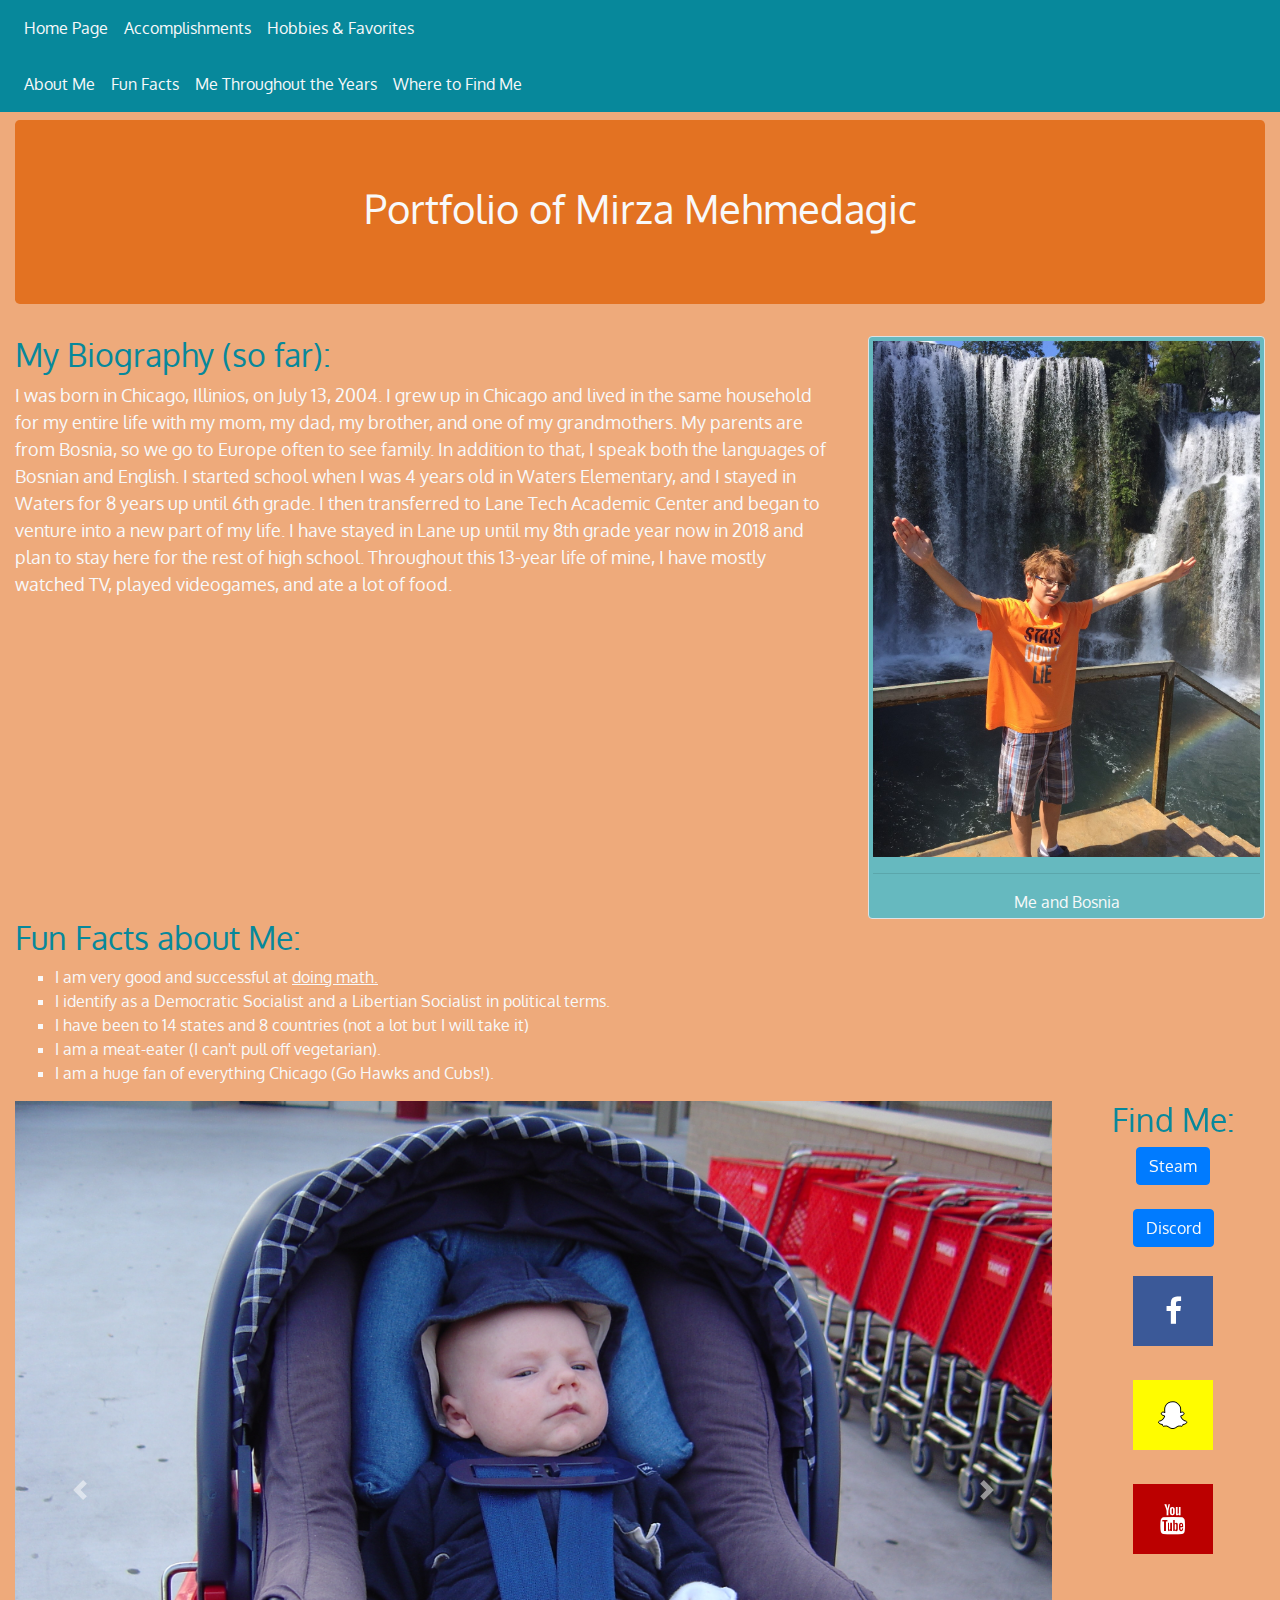
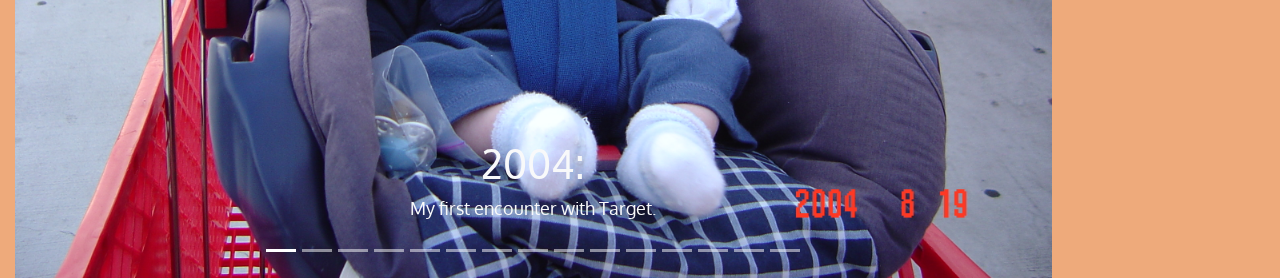
==== Final_Project/index.html @ c16de872 "First commit" ====
<!DOCTYPE html>
<html>

<head>
    <title>Home Page</title>
    <meta charset="utf-8">
    <meta name="viewport" content="width=device-width, initial-scale=1">
    <link rel="stylesheet" href="https://maxcdn.bootstrapcdn.com/bootstrap/4.0.0/css/bootstrap.min.css">
    <script src="https://ajax.googleapis.com/ajax/libs/jquery/3.3.1/jquery.min.js"></script>
    <script src="https://cdnjs.cloudflare.com/ajax/libs/popper.js/1.12.9/umd/popper.min.js"></script>
    <script src="https://maxcdn.bootstrapcdn.com/bootstrap/4.0.0/js/bootstrap.min.js"></script>
    <link rel="stylesheet" href="https://cdnjs.cloudflare.com/ajax/libs/font-awesome/4.7.0/css/font-awesome.min.css">
    <link href="https://fonts.googleapis.com/css?family=Oxygen" rel="stylesheet">
    <link rel="stylesheet" type="text/css" href="external.css">
    <style>
        #bio-text {
            font-size: 18px;
        }
    </style>
    <script>
        $(document).ready(function(){
            $('[data-toggle="popover"]').popover(); 
        });
    </script>
    <script>
        $(document).ready(function(){
            $('[data-toggle="tooltip"]').tooltip(); 
        });
    </script>
</head>

<body class="bg-tan" data-spy="scroll" data-target="#scrollspy" data-offset="50">
    <div class="fixed-top">
        <nav class="navbar navbar-expand-xl bg-teal" id="global-nav">
            <ul class="navbar-nav">
                <li class="nav-item"><a class="nav-link text-light" href="#">Home Page</a></li>
                <li class="nav-item"><a class="nav-link text-light" href="#">Accomplishments</a></li>
                <li class="nav-item"><a class="nav-link text-light" href="#">Hobbies & Favorites</a></li>
                <li class="nav-item"><a class="nav-link text-light" href="#"></a></li>
            </ul>
        </nav>
        <nav class="navbar navbar-expand-xl bg-teal" id="scrollspy">
            <ul class="navbar-nav">
                <li class="nav-item"><a class="nav-link text-light" href="#bio">About Me</a></li>
                <li class="nav-item"><a class="nav-link text-light" href="#fun-facts">Fun Facts</a></li>
                <li class="nav-item"><a class="nav-link text-light" href="#carousel">Me Throughout the Years</a></li>
                <li class="nav-item"><a class="nav-link text-light" href="#social-media">Where to Find Me</a></li>
            </ul>
        </nav>
    </div>
    <div>
        <br> <br> <br> <br> <br>
        <div class="container-fluid">
            <div class="jumbotron bg-tangerine text-light center-align">
                <h1>Portfolio of Mirza Mehmedagic</h1>
            </div>
        </div>
    </div>
    <div class="container-fluid" id="bio">
        <div class="row">
            <div class="col-xl-8" id="bio-text">
                <h2 class="text-teal">My Biography (so far):</h2>
                <p class="text-light">
                   I was born in  Chicago, Illinios, on July 13, 2004. I grew up in Chicago and lived in the same household for my entire life
                   with my mom, my dad, my brother, and one of my grandmothers. My parents are from Bosnia, so we go to Europe often to see family.
                   In addition to that, I speak both the languages of Bosnian and English. I started school when I was 4 years old in Waters Elementary, and I
                   stayed in Waters for 8 years up until 6th grade. I then transferred to Lane Tech Academic Center and began to venture into a new part of my 
                   life. I have stayed in Lane up until my 8th grade year now in 2018 and plan to stay here for the rest of high school. Throughout this 13-year life
                   of mine, I have mostly watched TV, played videogames, and ate a lot of food.
                </p>
            </div>
            <div class="col-xl-4 text-light" id="bio-img">
                <div class="img-thumbnail bg-powder center-align">
                    <img src="Pictures/prof_pic.jpg" class="img-fix">
                    <hr>
                    Me and Bosnia
                </div>
            </div>
        </div>
    </div>
    <div class="container-fluid" id="fun-facts">
        <h2 class="text-teal">Fun Facts about Me:</h2>
        <ul class="text-light" id="fun-facts-list">
            <li>I am very good and successful at <a class="text-light"><u>doing math.</u></a></li>
            <li>I identify as a Democratic Socialist and a Libertian Socialist in political terms.</li>
            <li>I have been to 14 states and 8 countries (not a lot but I will take it)</li>
            <li>I am a meat-eater (I can't pull off vegetarian).</li>
            <li>I am a huge fan of everything Chicago (Go Hawks and Cubs!).</li>
        </ul>
    </div>
    <div class="container-fluid">
        <div class="row">
            <div id="carousel" class="carousel slide col" data-ride="carousel">
                <ul class="carousel-indicators">
                    <li data-target="#carousel" data-slide-to="0" class="active"></li>
                    <li data-target="#carousel" data-slide-to="1"></li>
                    <li data-target="#carousel" data-slide-to="2"></li>
                    <li data-target="#carousel" data-slide-to="3"></li>
                    <li data-target="#carousel" data-slide-to="4"></li>
                    <li data-target="#carousel" data-slide-to="5"></li>
                    <li data-target="#carousel" data-slide-to="6"></li>
                    <li data-target="#carousel" data-slide-to="7"></li>
                    <li data-target="#carousel" data-slide-to="8"></li>
                    <li data-target="#carousel" data-slide-to="9"></li>
                    <li data-target="#carousel" data-slide-to="10"></li>
                    <li data-target="#carousel" data-slide-to="11"></li>
                    <li data-target="#carousel" data-slide-to="12"></li>
                    <li data-target="#carousel" data-slide-to="13"></li>
                    <li data-target="#carousel" data-slide-to="14"></li>
                </ul>
                <div class="carousel-inner">
                    <div class="carousel-item active">
                        <img src="Pictures/age0.jpg" a="">
                        <div class="carousel-caption text-light">
                            <h1>2004:</h1>
                            <p class="carousel-paragraph">My first encounter with Target.</p>
                        </div>
                    </div>
                    <div class="carousel-item">
                        <img src="Pictures/age1.jpg" a="">
                        <div class="carousel-caption text-light">
                            <h1>2005:</h1>
                            <p class="carousel-paragraph">I discover the camera.</p>
                        </div>
                    </div>
                    <div class="carousel-item">
                        <img src="Pictures/age2.jpg" a="">
                        <div class="carousel-caption text-dark">
                            <h1>2006:</h1>
                            <p class="carousel-paragraph">My first Halloween as a police officer.</p>
                        </div>
                    </div>
                    <div class="carousel-item">
                        <img src="Pictures/age3.jpg" a="">
                        <div class="carousel-caption text-light">
                            <h1>2007:</h1>
                            <p class="carousel-paragraph">I stand in the streets of Bosnia.</p>
                        </div>
                    </div>
                    <div class="carousel-item">
                        <img src="Pictures/age4.jpg" a="">
                        <div class="carousel-caption text-light">
                            <h1>2008:</h1>
                            <p class="carousel-paragraph">My first day of school.</p>
                        </div>
                    </div>
                    <div class="carousel-item">
                        <img src="Pictures/age5.jpg" a="">
                        <div class="carousel-caption text-light">
                            <h1>2009:</h1>
                            <p class="carousel-paragraph">I relax outside the pumpkin patch.</p>
                        </div>
                    </div>
                    <div class="carousel-item">
                        <img src="Pictures/age6.jpg" a="">
                        <div class="carousel-caption text-light">
                            <h1>2010:</h1>
                            <p class="carousel-paragraph">I watch the pigeons eat and fly in Bosnia.</p>
                        </div>
                    </div>
                    <div class="carousel-item">
                        <img src="Pictures/age7.jpg" a="">
                        <div class="carousel-caption text-light">
                            <h1>2011:</h1>
                            <p class="carousel-paragraph">I pick some fruit in the summer.</p>
                        </div>
                    </div>
                    <div class="carousel-item">
                        <img src="Pictures/age8.jpg" a="">
                        <div class="carousel-caption text-dark">
                            <h1>2012:</h1>
                            <p class="carousel-paragraph">I just stand in my hallway.</p>
                        </div>
                    </div>
                    <div class="carousel-item">
                        <img src="Pictures/age9.jpg" a="">
                        <div class="carousel-caption text-light">
                            <h1>2013:</h1>
                            <p class="carousel-paragraph">I celebrate my ninth birthday.</p>
                        </div>
                    </div>
                    <div class="carousel-item">
                        <img src="Pictures/age10.jpg" a="">
                        <div class="carousel-caption text-light">
                            <h1>2014:</h1>
                            <p class="carousel-paragraph">I celebrate my tenth birthday.</p>
                        </div>
                    </div>
                    <div class="carousel-item">
                        <img src="Pictures/age11.jpg" a="">
                        <div class="carousel-caption text-light">
                            <h1>2015:</h1>
                            <p class="carousel-paragraph">I explore Chicago.</p>
                        </div>
                    </div>
                    <div class="carousel-item">
                        <img src="Pictures/age12.jpg" a="">
                        <div class="carousel-caption text-light">
                            <h1>2016:</h1>
                            <p class="carousel-paragraph">I hike with my family in the woods.</p>
                        </div>
                    </div>
                    <div class="carousel-item">
                        <img src="Pictures/age13.jpg" a="">
                        <div class="carousel-caption text-light">
                            <h1>2017:</h1>
                            <p class="carousel-paragraph">I go to summer camp recognizing an important historical event.</p>
                        </div>
                    </div>
                    <div class="carousel-item">
                        <img src="Pictures/age14.jpg" a="">
                        <div class="carousel-caption text-light">
                            <h1>2018:</h1>
                            <p class="carousel-paragraph">I support DREAMers.</p>
                        </div>
                    </div>
                </div>
                <a class="carousel-control-prev" href="#carousel" data-slide="prev">
                    <span class="carousel-control-prev-icon"></span>
                </a>
                <a class="carousel-control-next" href="#carousel" data-slide="next">
                    <span class="carousel-control-next-icon"></span>
                </a>
            </div>
            <div class="col-xl-2 center-align" id="social-media">
                <h2 class="text-teal">Find Me:</h2>
                <a class="btn btn-primary text-light" data-toggle="popover" data-placement="left" title="Steam Info:" data-content="User: MM13">Steam</a> <br> <br>
                <a class="btn btn-primary text-light" data-toggle="popover" data-placement="left" title="Discord Info:" data-content="User: MM13  Tag: #7228">Discord</a> <br> <br>
                <a href="#" class="fa fa-facebook"></a> <br> <br>
                <a href="#" class="fa fa-snapchat-ghost"></a> <br> <br>
                <a href="#" class="fa fa-youtube" data-toggle="tooltip" data-placement="top" title="No vids though :P"></a>
            </div>
        </div>
    </div>
</body>

</html>
---- Final_Project/external.css ----
.bg-tangerine {
    background-color: #E37222;
}

.bg-teal {
    background-color: #07889B;
}

.bg-powder {
    background-color: #66B9BF;
}

.bg-tan {
    background-color: #EEAA7B;
}

.text-tangerine {
    color: #E37222;
}

.text-teal {
    color: #07889B;
}

.text-powder {
    color: #66B9BF;
}

.text-tan {
    color: #EEAA7B;
}

.left-align {
    text-align: left;
}

.center-align {
    text-align: center;
}

.right-align {
    text-align: right;
}

.fa {
  padding: 20px;
  font-size: 30px;
  width: 80px;
  text-align: center;
  text-decoration: none;
  margin: 5px 2px;
}

.fa:hover {
    opacity: 0.7;
    color: white;
}

.fa-facebook {
  background: #3B5998;
  color: white;
}

.fa-snapchat-ghost {
  background: #fffc00;
  color: white;
  text-shadow: -1px 0 black, 0 1px black, 1px 0 black, 0 -1px black;
}

.fa-youtube {
  background: #bb0000;
  color: white;
}

.carousel-inner img {
    width: 100%;
    height: 100%;
}

.img-fix {
    width: 100%;
}

#fun-facts-list {
    list-style: square;
}

body {
    font-family: 'Oxygen';
}

.carousel-paragraph {
    font-size: 18px;
}
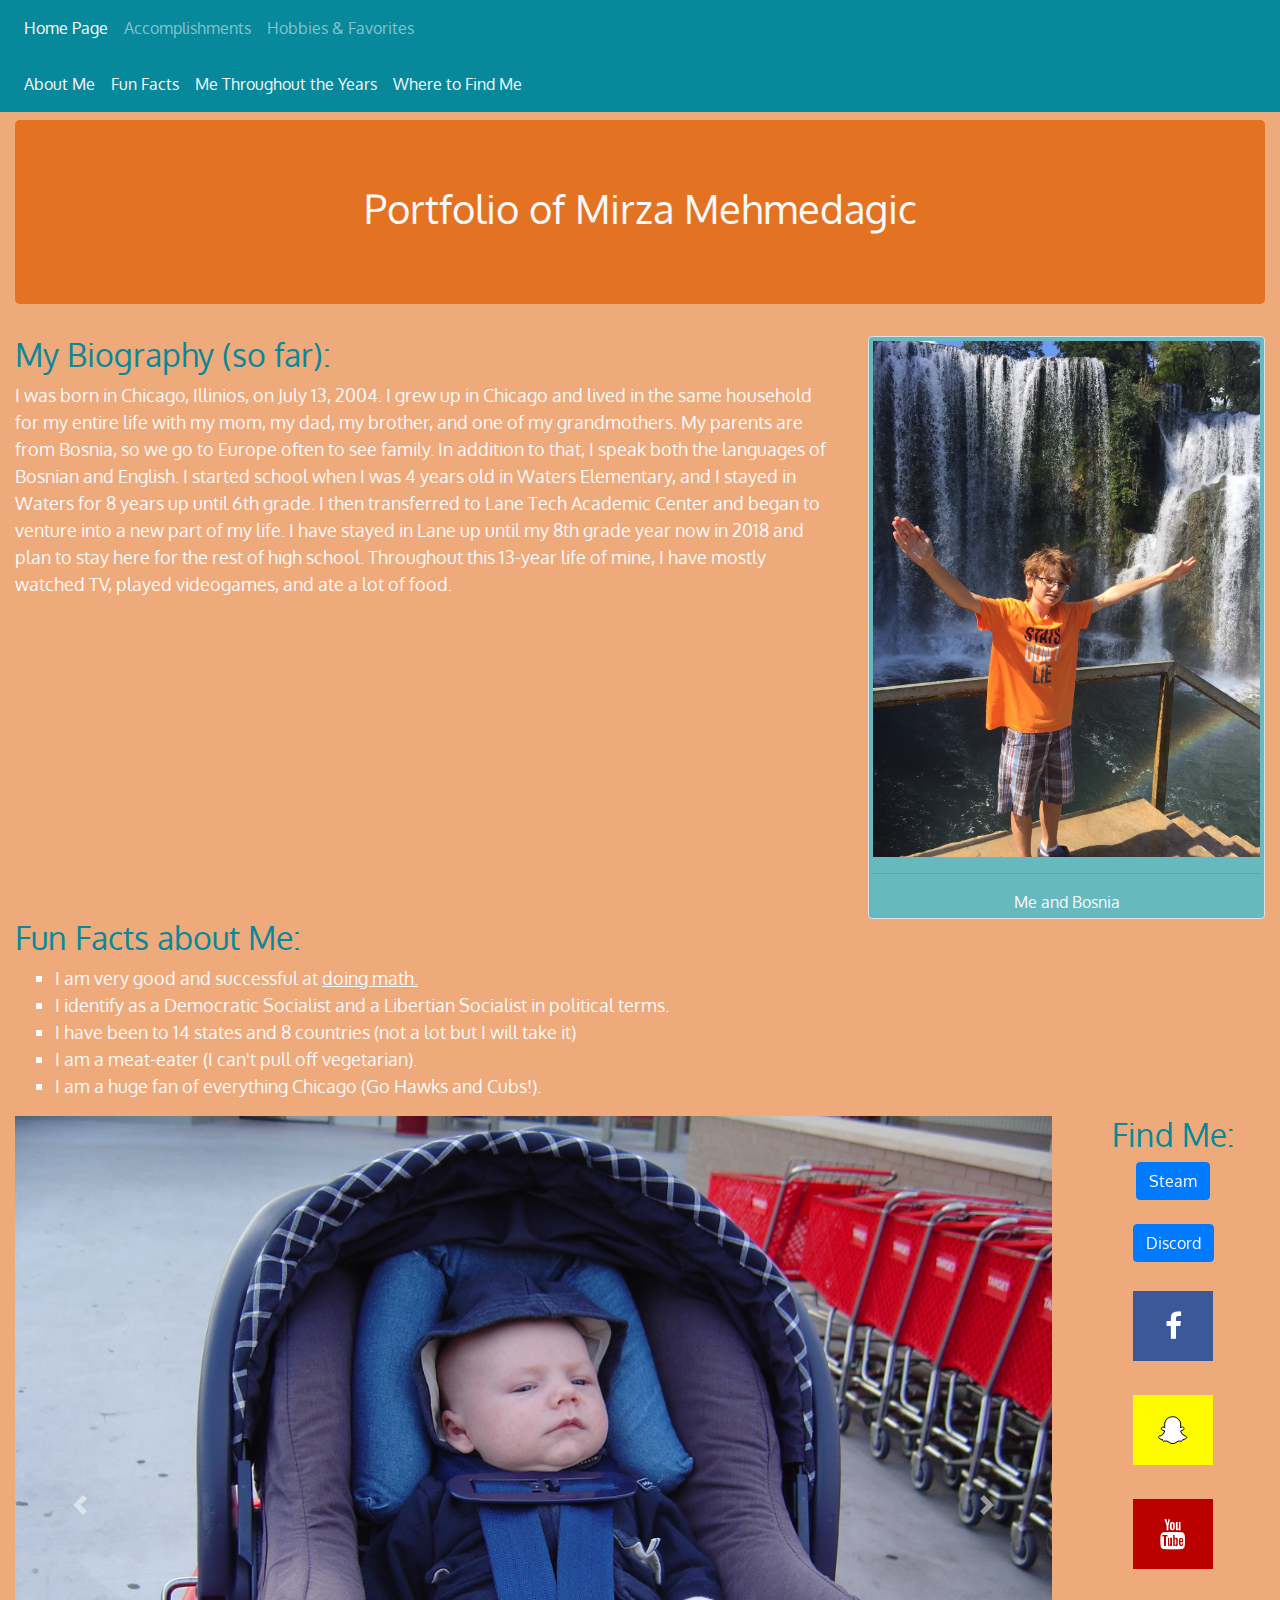
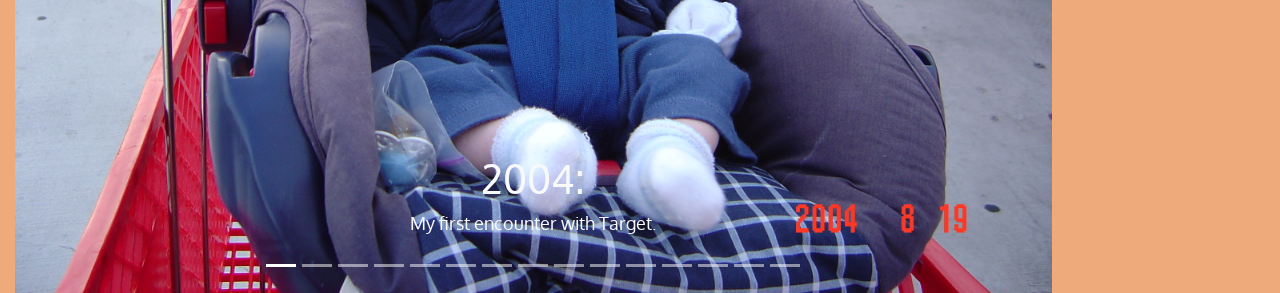
==== commit 9ffa6202: "First commit" ====
--- a/Final_Project/index.html
+++ b/Final_Project/index.html
@@ -16,6 +16,10 @@
         #bio-text {
             font-size: 18px;
         }
+        
+        #fun-facts-list {
+            font-size: 18px;
+        }
     </style>
     <script>
         $(document).ready(function(){
@@ -31,15 +35,14 @@
 
 <body class="bg-tan" data-spy="scroll" data-target="#scrollspy" data-offset="50">
     <div class="fixed-top">
-        <nav class="navbar navbar-expand-xl bg-teal" id="global-nav">
+        <nav class="navbar navbar-expand-xl bg-teal navbar-dark" id="global-nav">
             <ul class="navbar-nav">
-                <li class="nav-item"><a class="nav-link text-light" href="#">Home Page</a></li>
-                <li class="nav-item"><a class="nav-link text-light" href="#">Accomplishments</a></li>
-                <li class="nav-item"><a class="nav-link text-light" href="#">Hobbies & Favorites</a></li>
-                <li class="nav-item"><a class="nav-link text-light" href="#"></a></li>
+                <li class="nav-item"><a class="nav-link active" href="#">Home Page</a></li>
+                <li class="nav-item"><a class="nav-link" href="#">Accomplishments</a></li>
+                <li class="nav-item"><a class="nav-link" href="#">Hobbies & Favorites</a></li>
             </ul>
         </nav>
-        <nav class="navbar navbar-expand-xl bg-teal" id="scrollspy">
+        <nav class="navbar navbar-expand-xl bg-teal navbar-dark" id="scrollspy">
             <ul class="navbar-nav">
                 <li class="nav-item"><a class="nav-link text-light" href="#bio">About Me</a></li>
                 <li class="nav-item"><a class="nav-link text-light" href="#fun-facts">Fun Facts</a></li>
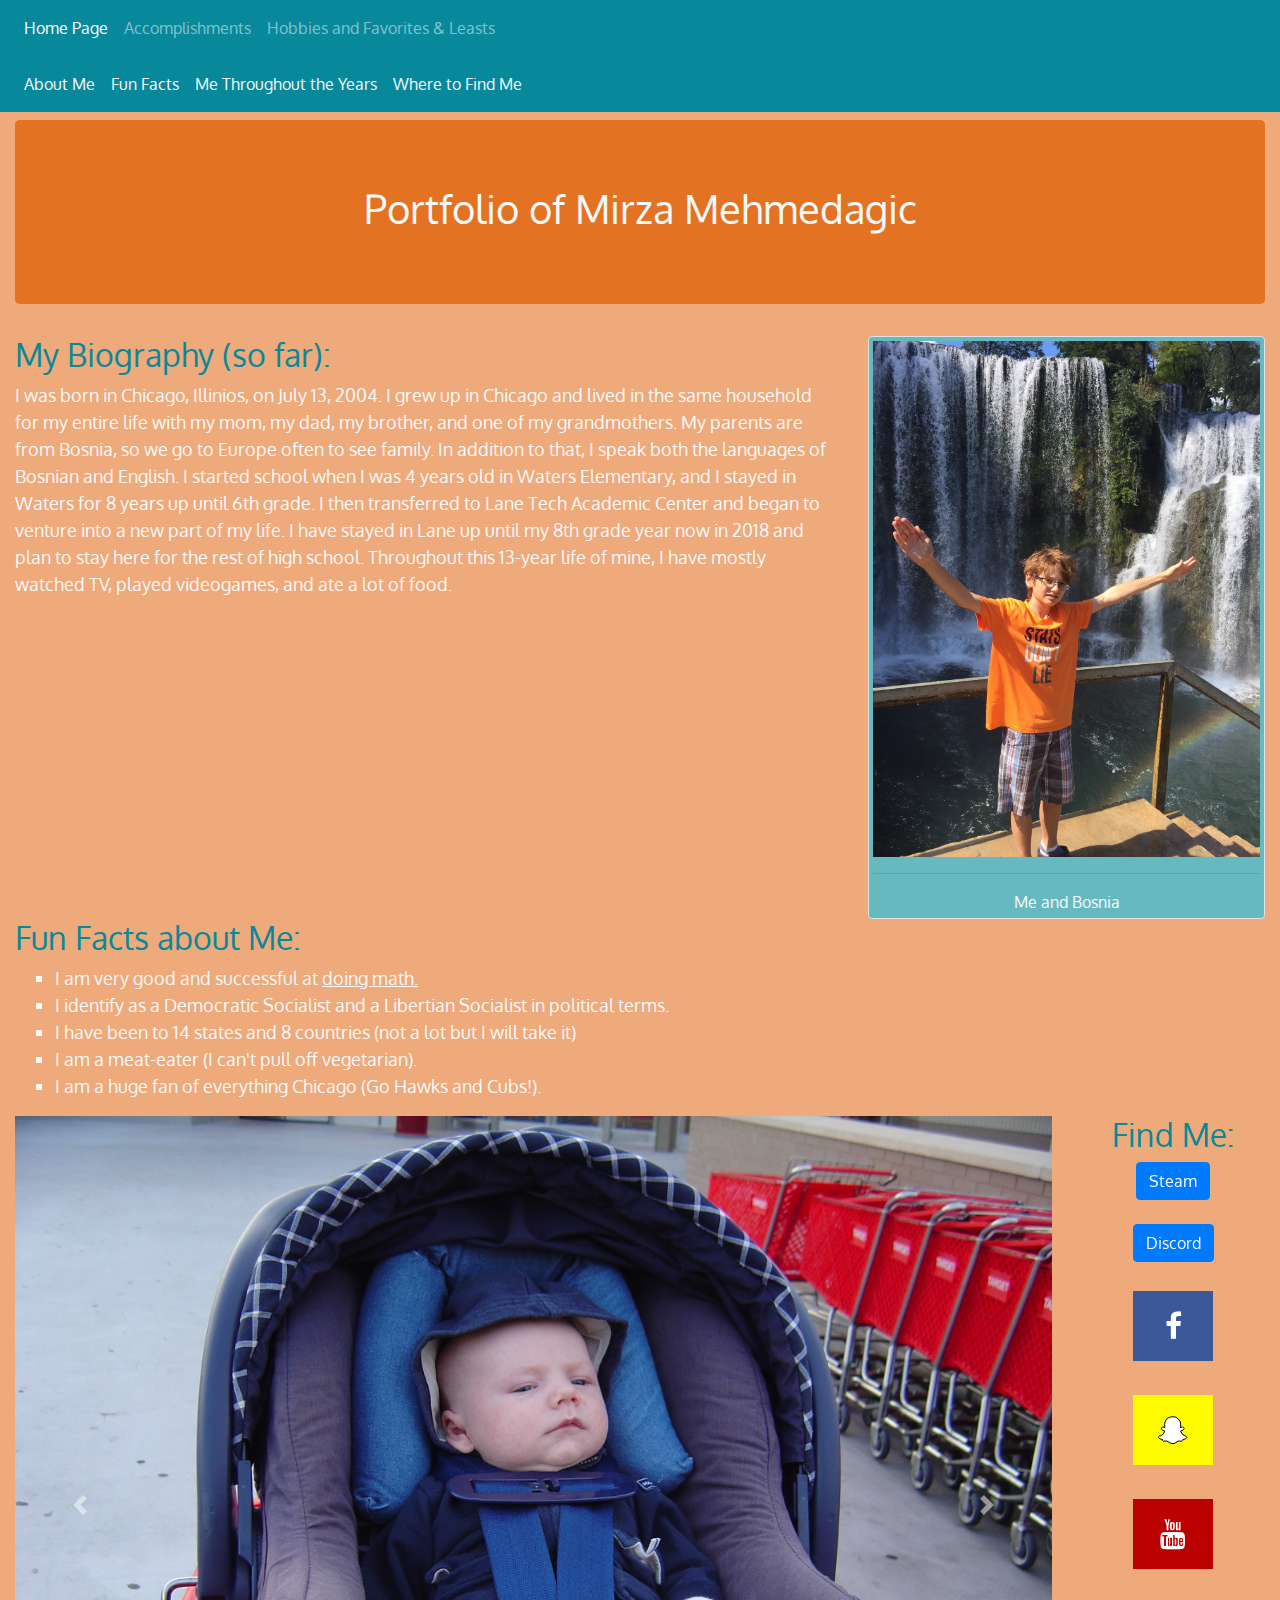
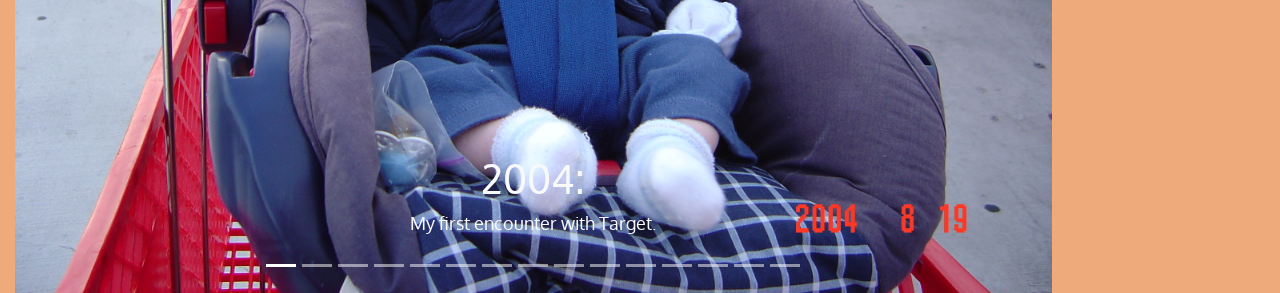
==== commit f84b3e68: "First commit" ====
--- a/Final_Project/index.html
+++ b/Final_Project/index.html
@@ -13,12 +13,9 @@
     <link href="https://fonts.googleapis.com/css?family=Oxygen" rel="stylesheet">
     <link rel="stylesheet" type="text/css" href="external.css">
     <style>
-        #bio-text {
-            font-size: 18px;
-        }
-        
         #fun-facts-list {
             font-size: 18px;
+            list-style: square;
         }
     </style>
     <script>
@@ -38,8 +35,8 @@
         <nav class="navbar navbar-expand-xl bg-teal navbar-dark" id="global-nav">
             <ul class="navbar-nav">
                 <li class="nav-item"><a class="nav-link active" href="#">Home Page</a></li>
-                <li class="nav-item"><a class="nav-link" href="#">Accomplishments</a></li>
-                <li class="nav-item"><a class="nav-link" href="#">Hobbies & Favorites</a></li>
+                <li class="nav-item"><a class="nav-link" href="https://mmehmedagic.github.io/ecs81718/Final_Project/page2.html">Accomplishments</a></li>
+                <li class="nav-item"><a class="nav-link" href="https://mmehmedagic.github.io/ecs81718/Final_Project/page3.html">Hobbies and Favorites & Leasts</a></li>
             </ul>
         </nav>
         <nav class="navbar navbar-expand-xl bg-teal navbar-dark" id="scrollspy">
@@ -63,7 +60,7 @@
         <div class="row">
             <div class="col-xl-8" id="bio-text">
                 <h2 class="text-teal">My Biography (so far):</h2>
-                <p class="text-light">
+                <p class="text-light info-paragraph">
                    I was born in  Chicago, Illinios, on July 13, 2004. I grew up in Chicago and lived in the same household for my entire life
                    with my mom, my dad, my brother, and one of my grandmothers. My parents are from Bosnia, so we go to Europe often to see family.
                    In addition to that, I speak both the languages of Bosnian and English. I started school when I was 4 years old in Waters Elementary, and I
--- a/Final_Project/external.css
+++ b/Final_Project/external.css
@@ -81,14 +81,14 @@
     width: 100%;
 }
 
-#fun-facts-list {
-    list-style: square;
-}
-
 body {
     font-family: 'Oxygen';
 }
 
 .carousel-paragraph {
     font-size: 18px;
+}
+
+.info-paragraph {
+    font-size: 18px;
 }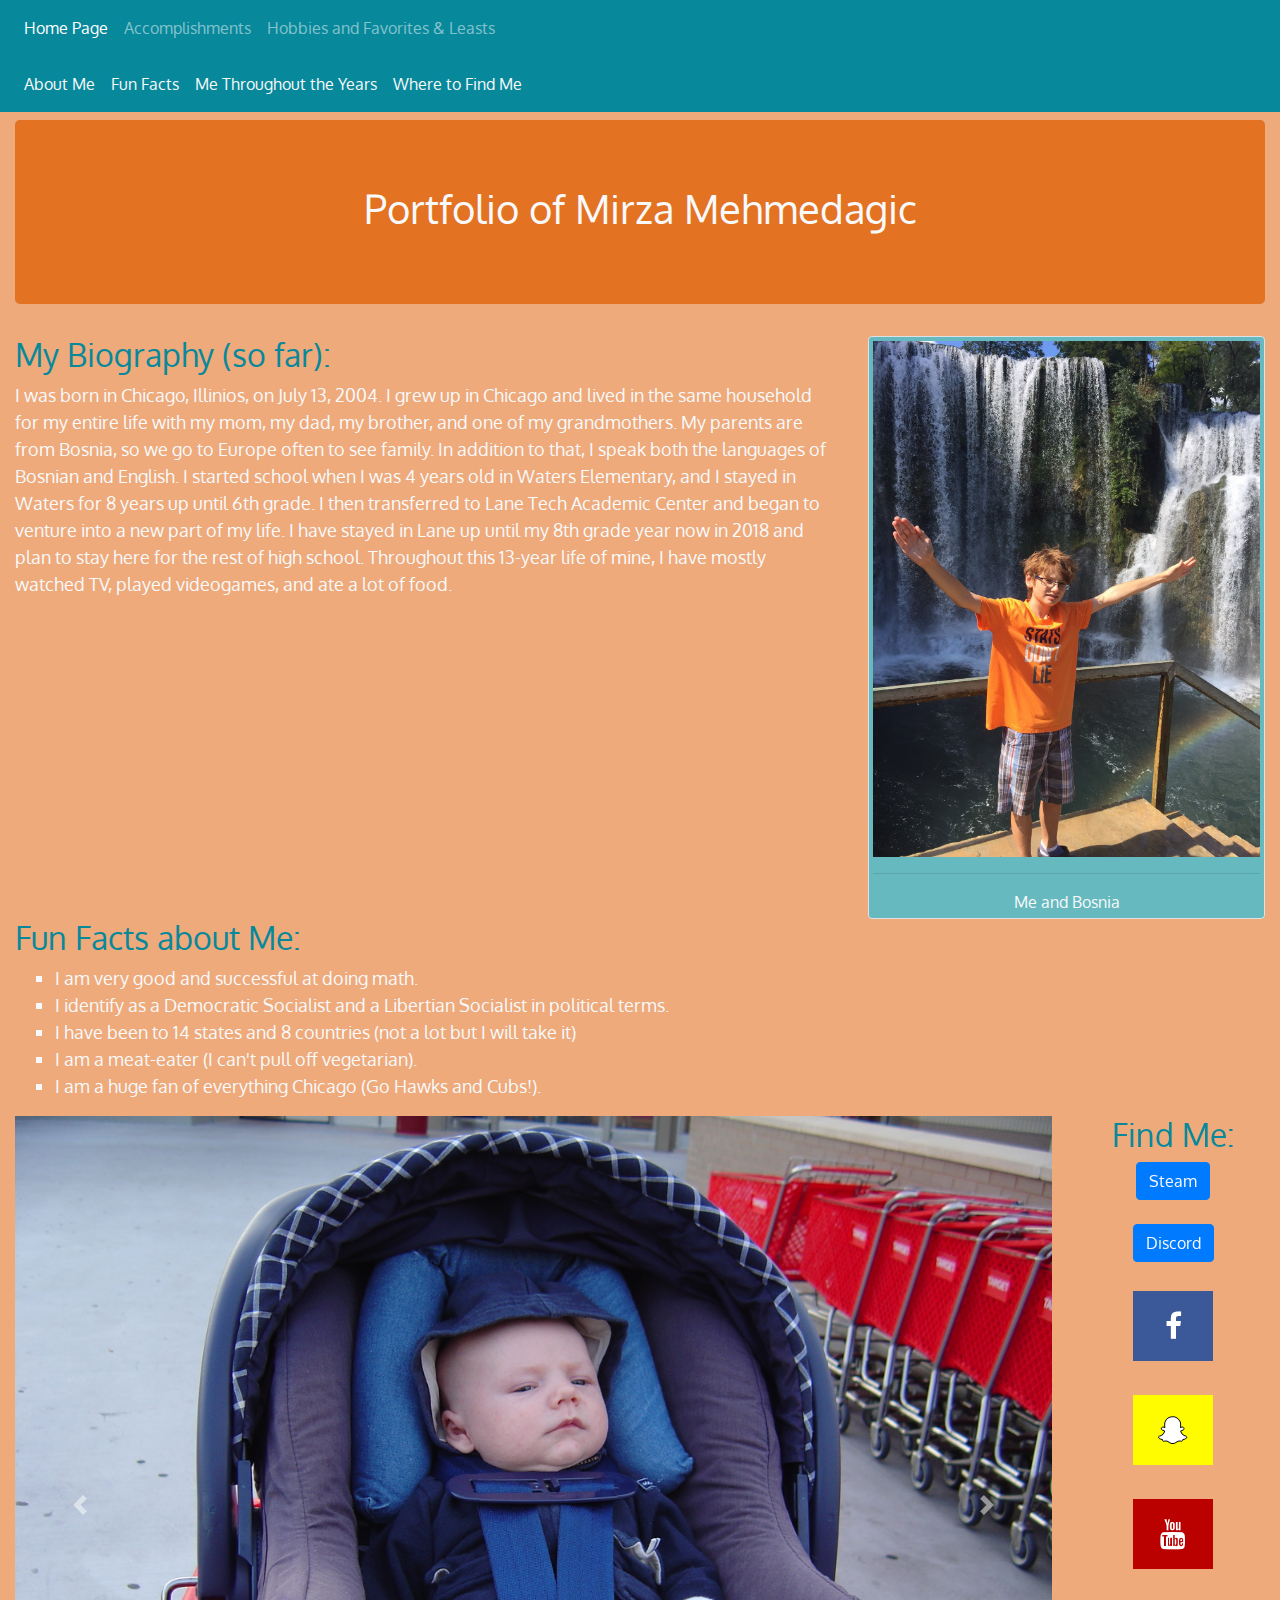
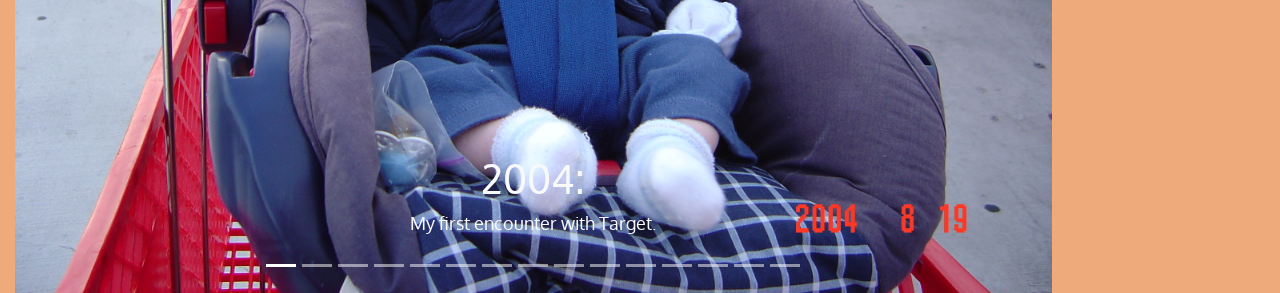
==== commit 42d3acb6: "First commit" ====
--- a/Final_Project/index.html
+++ b/Final_Project/index.html
@@ -81,7 +81,7 @@
     <div class="container-fluid" id="fun-facts">
         <h2 class="text-teal">Fun Facts about Me:</h2>
         <ul class="text-light" id="fun-facts-list">
-            <li>I am very good and successful at <a class="text-light"><u>doing math.</u></a></li>
+            <li>I am very good and successful at <a class="text-light" href="https://mmehmedagic.github.io/ecs81718/Final_Project/page2.html">doing math.</a></li>
             <li>I identify as a Democratic Socialist and a Libertian Socialist in political terms.</li>
             <li>I have been to 14 states and 8 countries (not a lot but I will take it)</li>
             <li>I am a meat-eater (I can't pull off vegetarian).</li>
--- a/Final_Project/external.css
+++ b/Final_Project/external.css
@@ -91,4 +91,8 @@
 
 .info-paragraph {
     font-size: 18px;
+}
+
+.list-fix {
+    font-size: 18px;
 }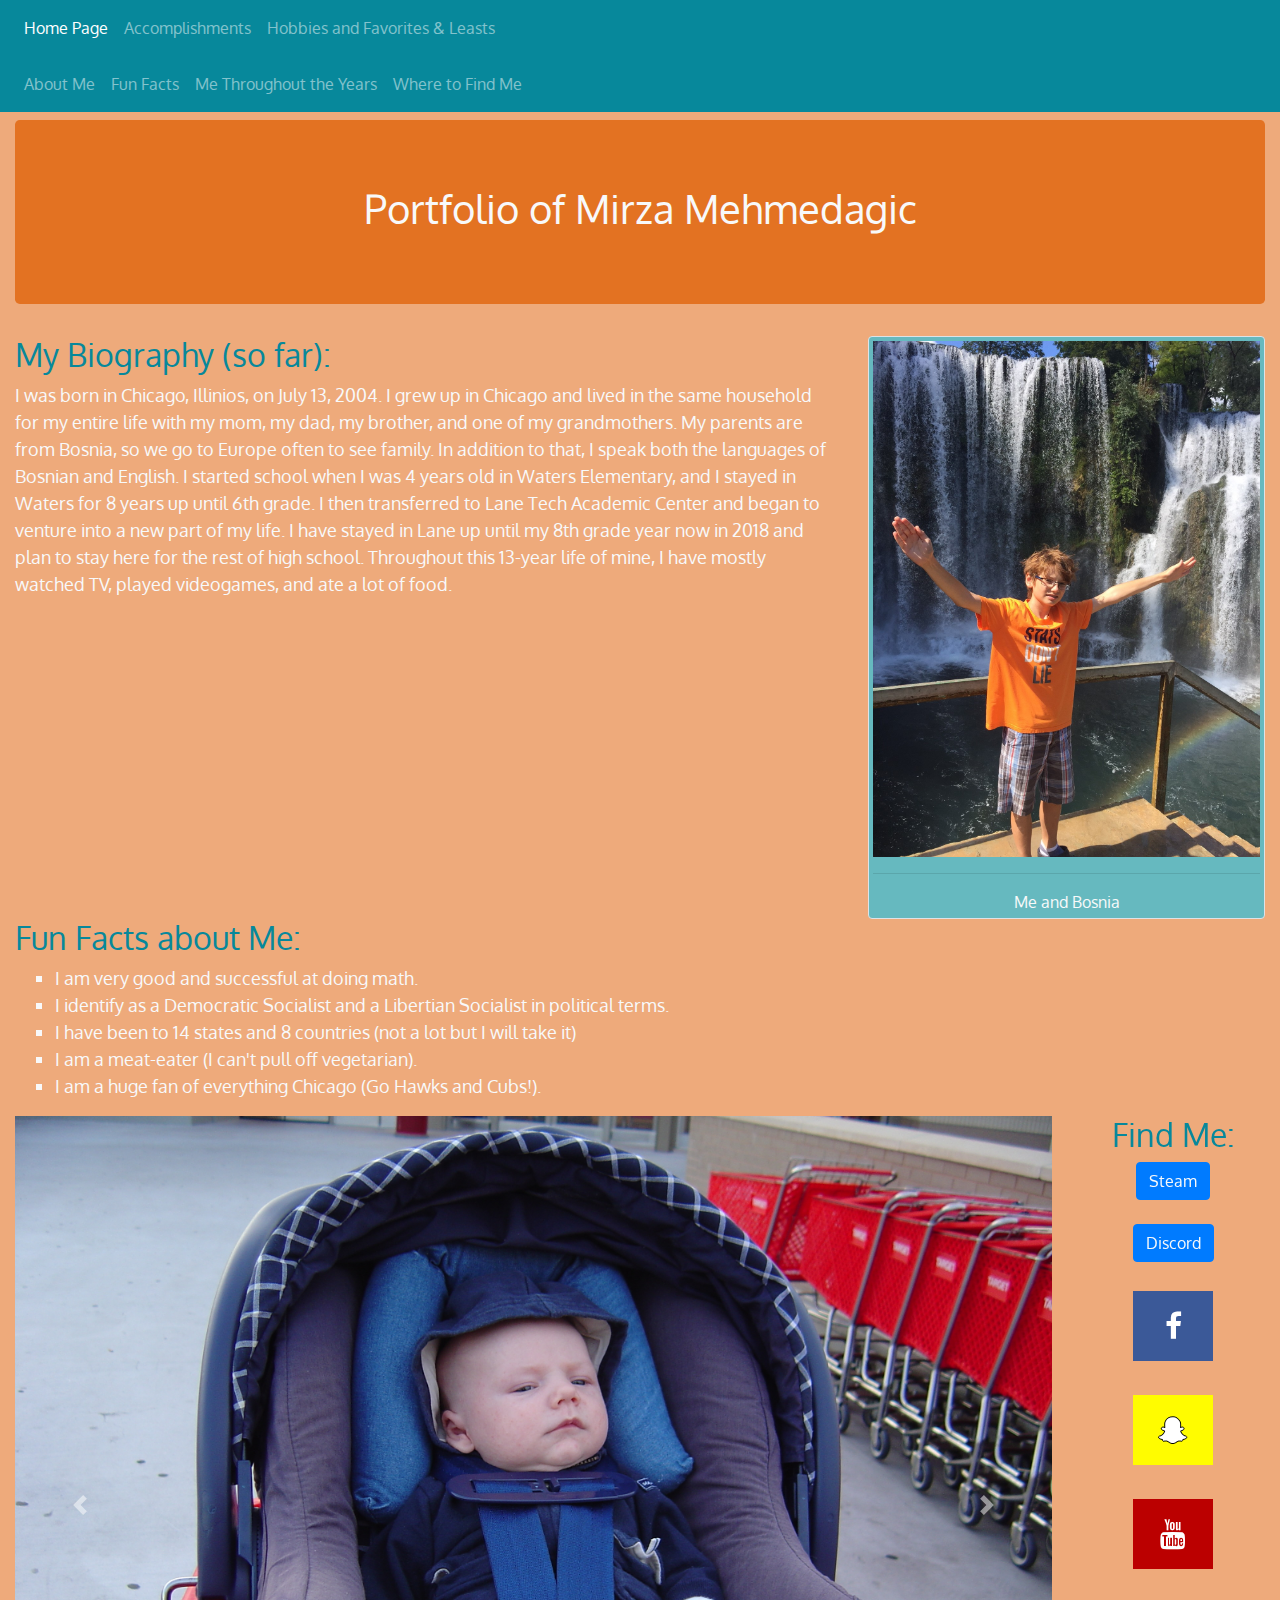
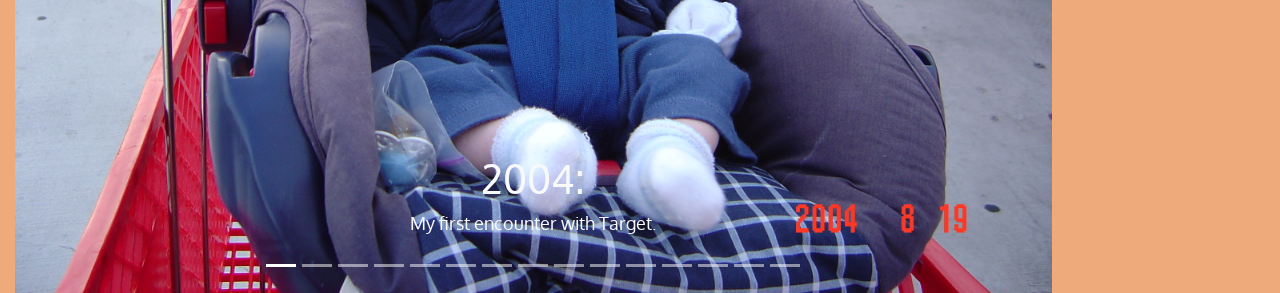
==== commit d1a30029: "First commit" ====
--- a/Final_Project/index.html
+++ b/Final_Project/index.html
@@ -39,12 +39,12 @@
                 <li class="nav-item"><a class="nav-link" href="https://mmehmedagic.github.io/ecs81718/Final_Project/page3.html">Hobbies and Favorites & Leasts</a></li>
             </ul>
         </nav>
-        <nav class="navbar navbar-expand-xl bg-teal navbar-dark" id="scrollspy">
+        <nav class="navbar navbar-expand-xl bg-teal navbar-dark" id="scrollspy">  
             <ul class="navbar-nav">
-                <li class="nav-item"><a class="nav-link text-light" href="#bio">About Me</a></li>
-                <li class="nav-item"><a class="nav-link text-light" href="#fun-facts">Fun Facts</a></li>
-                <li class="nav-item"><a class="nav-link text-light" href="#carousel">Me Throughout the Years</a></li>
-                <li class="nav-item"><a class="nav-link text-light" href="#social-media">Where to Find Me</a></li>
+                <li class="nav-item"><a class="nav-link" href="#bio">About Me</a></li>
+                <li class="nav-item"><a class="nav-link" href="#fun-facts">Fun Facts</a></li>
+                <li class="nav-item"><a class="nav-link" href="#carousel">Me Throughout the Years</a></li>
+                <li class="nav-item"><a class="nav-link" href="#social-media">Where to Find Me</a></li>
             </ul>
         </nav>
     </div>
--- a/Final_Project/external.css
+++ b/Final_Project/external.css
@@ -95,4 +95,5 @@
 
 .list-fix {
     font-size: 18px;
+    list-style-type: decimal;
 }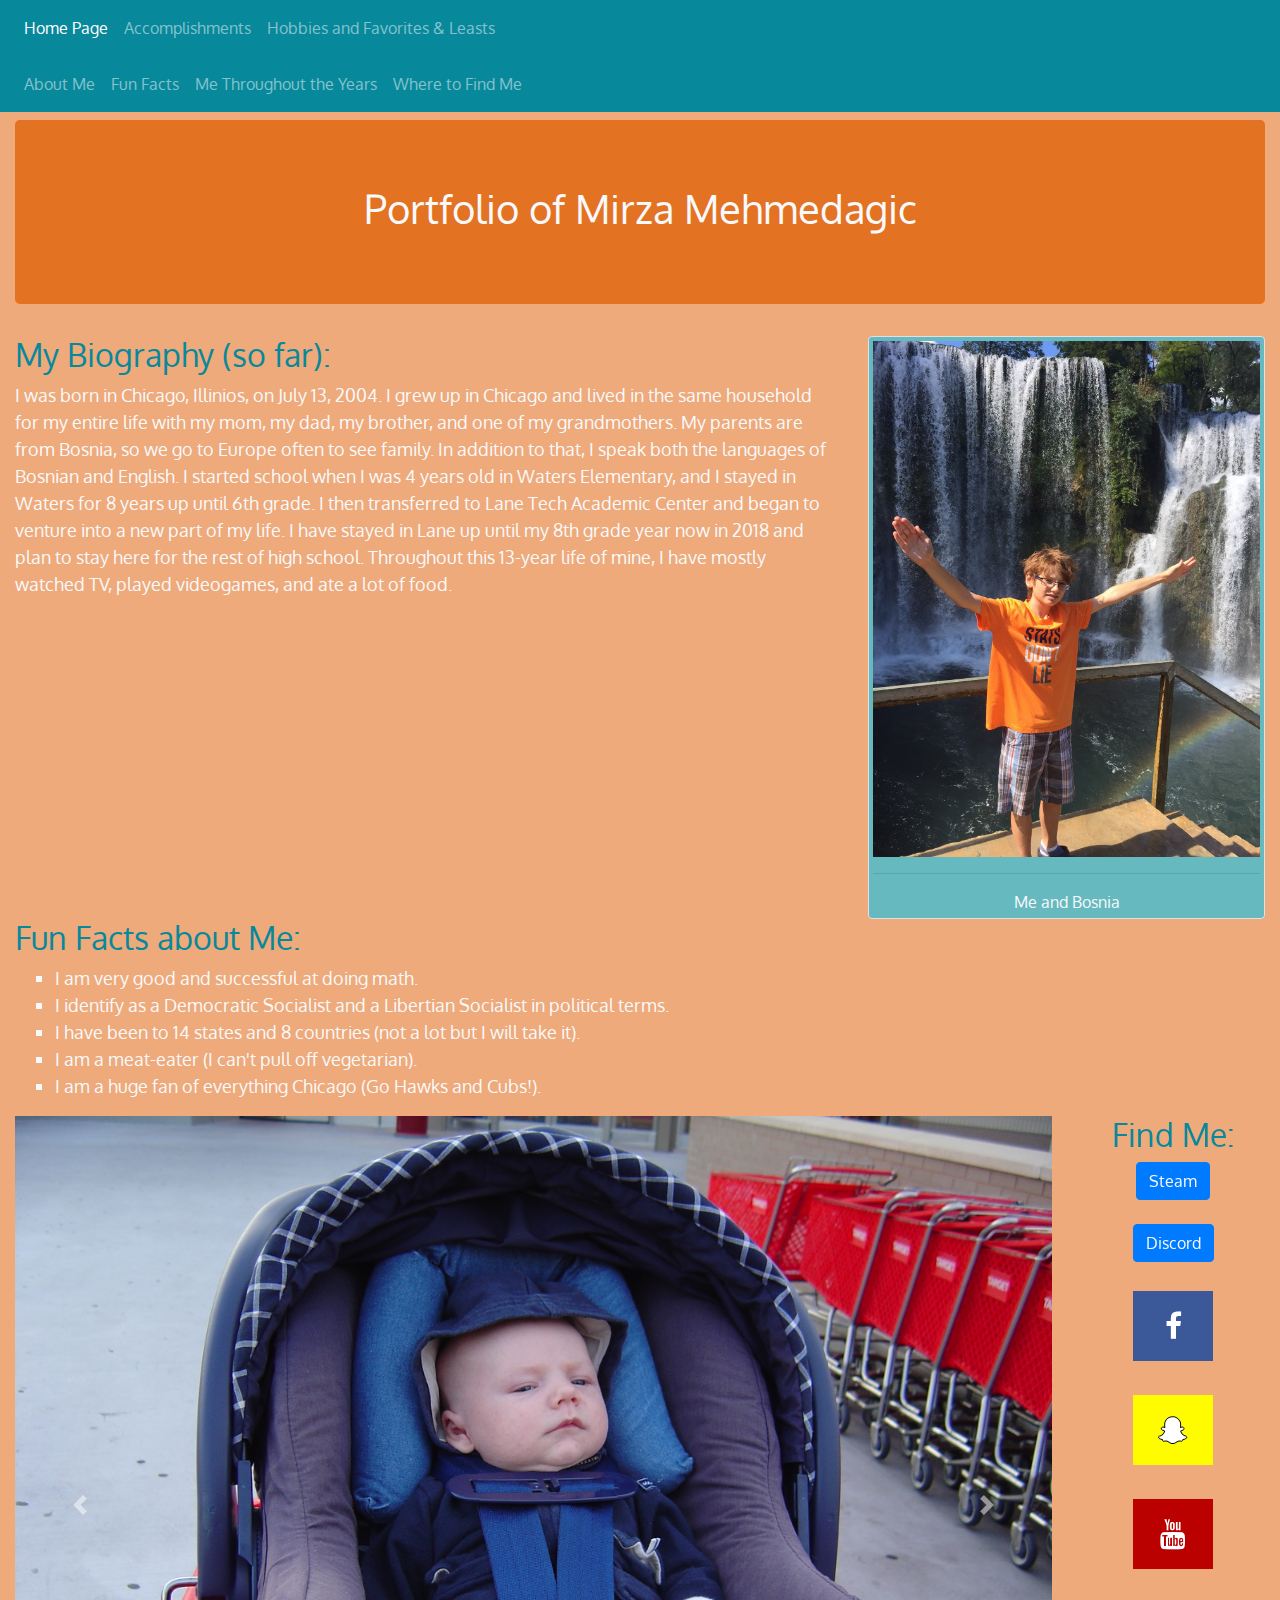
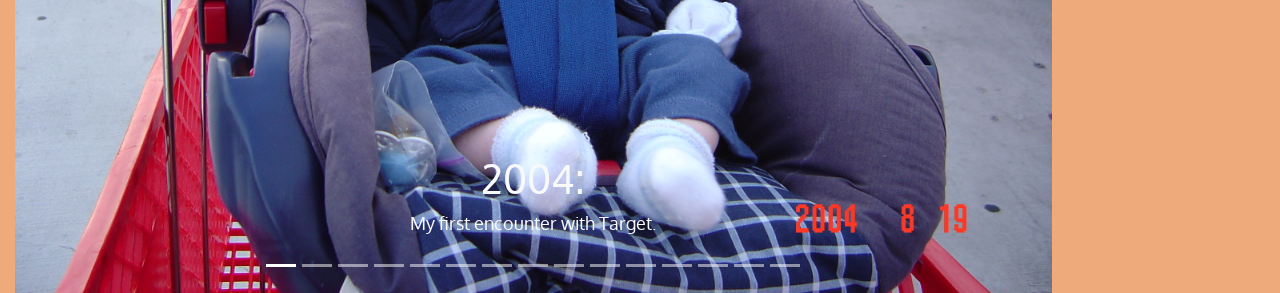
==== commit 890a0cbe: "First commit" ====
--- a/Final_Project/index.html
+++ b/Final_Project/index.html
@@ -83,7 +83,7 @@
         <ul class="text-light" id="fun-facts-list">
             <li>I am very good and successful at <a class="text-light" href="https://mmehmedagic.github.io/ecs81718/Final_Project/page2.html">doing math.</a></li>
             <li>I identify as a Democratic Socialist and a Libertian Socialist in political terms.</li>
-            <li>I have been to 14 states and 8 countries (not a lot but I will take it)</li>
+            <li>I have been to 14 states and 8 countries (not a lot but I will take it).</li>
             <li>I am a meat-eater (I can't pull off vegetarian).</li>
             <li>I am a huge fan of everything Chicago (Go Hawks and Cubs!).</li>
         </ul>
@@ -226,9 +226,9 @@
                 <h2 class="text-teal">Find Me:</h2>
                 <a class="btn btn-primary text-light" data-toggle="popover" data-placement="left" title="Steam Info:" data-content="User: MM13">Steam</a> <br> <br>
                 <a class="btn btn-primary text-light" data-toggle="popover" data-placement="left" title="Discord Info:" data-content="User: MM13  Tag: #7228">Discord</a> <br> <br>
-                <a href="#" class="fa fa-facebook"></a> <br> <br>
-                <a href="#" class="fa fa-snapchat-ghost"></a> <br> <br>
-                <a href="#" class="fa fa-youtube" data-toggle="tooltip" data-placement="top" title="No vids though :P"></a>
+                <a href="https://www.facebook.com/profile.php?id=100010119241214" target="_blank" class="fa fa-facebook" data-toggle="tooltip" data-placement="top" title="The link is buggy. Sorry if it doen't work."></a> <br> <br>
+                <a href="Pictures/snapcode.png" target="_blank" class="fa fa-snapchat-ghost" data-toggle="tooltip" data-placement="top" title="Take a picture on Snapchat of the PNG file to add me!"></a> <br> <br>
+                <a href="https://www.youtube.com/channel/UC1zMN9UP6cDKh_43BnIZ_Bw?view_as=subscriber" target="_blank" class="fa fa-youtube" data-toggle="tooltip" data-placement="top" title="No vids though :P"></a>
             </div>
         </div>
     </div>
